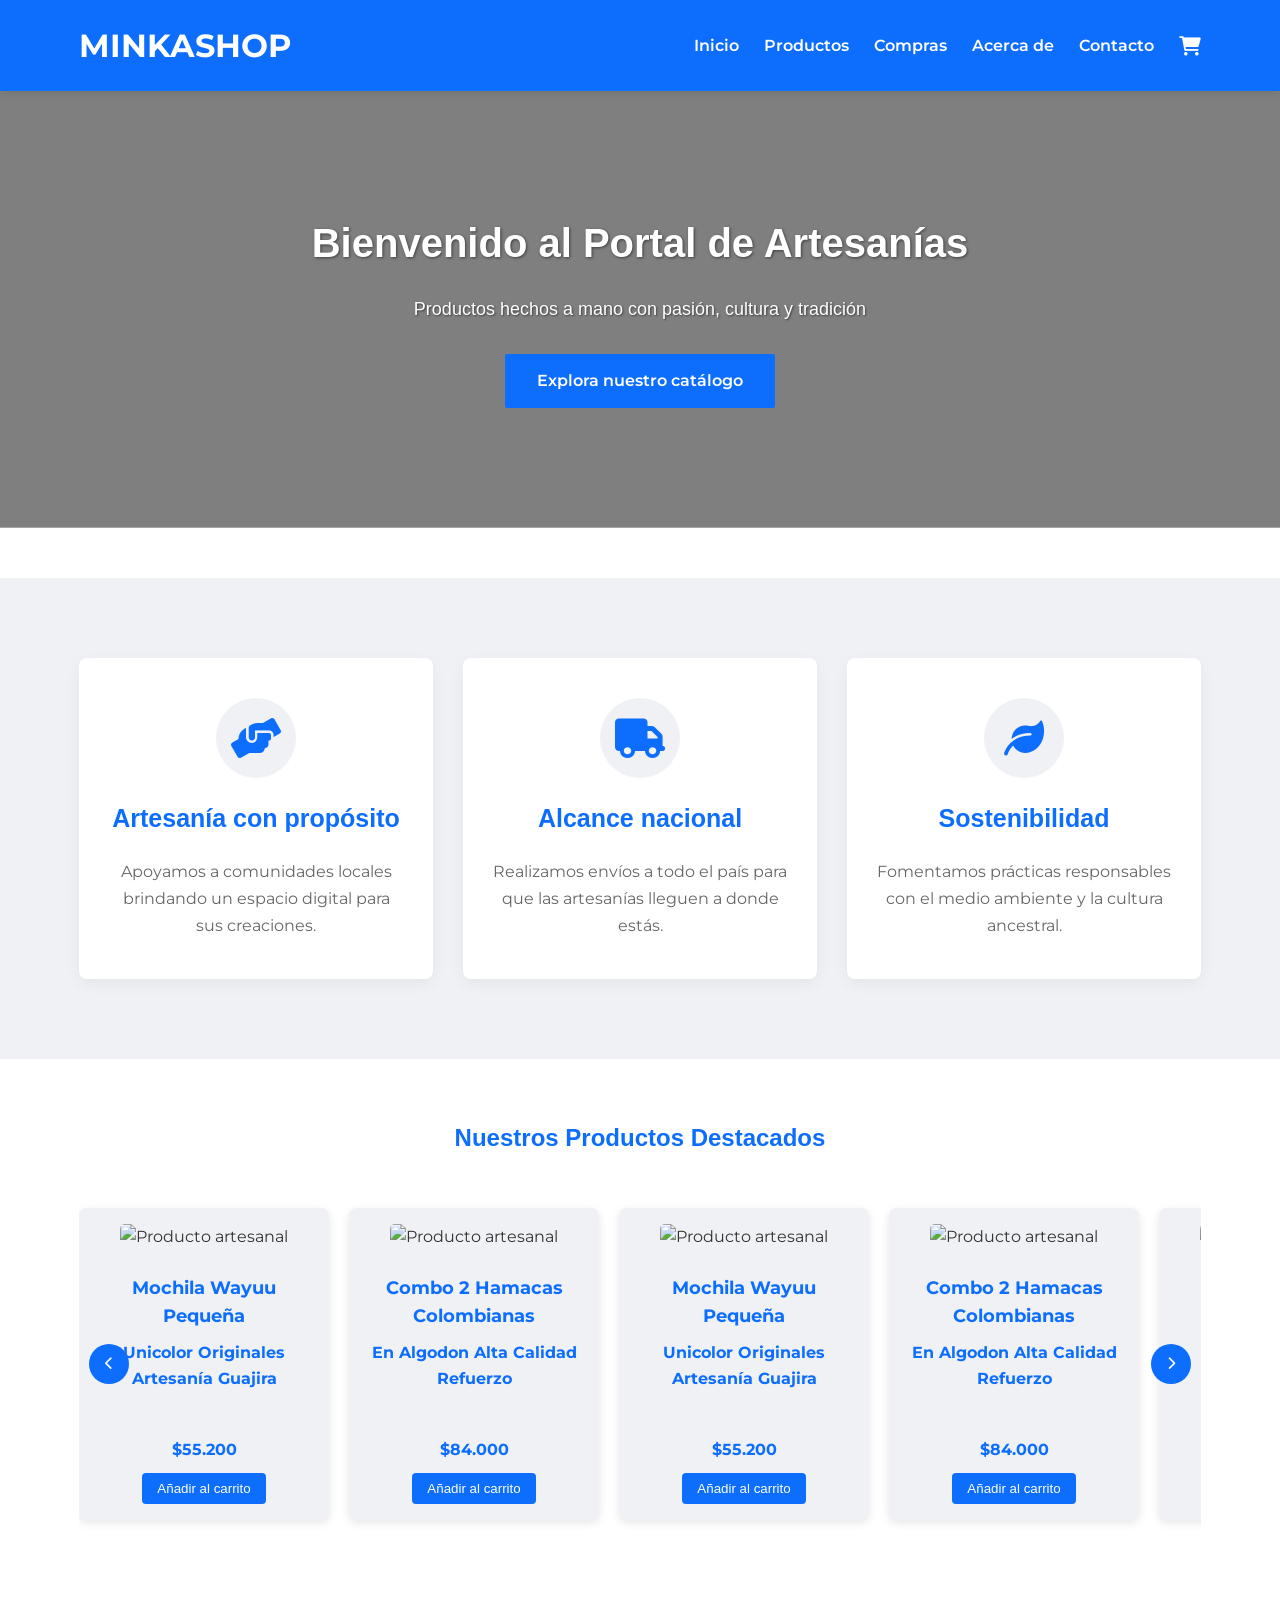
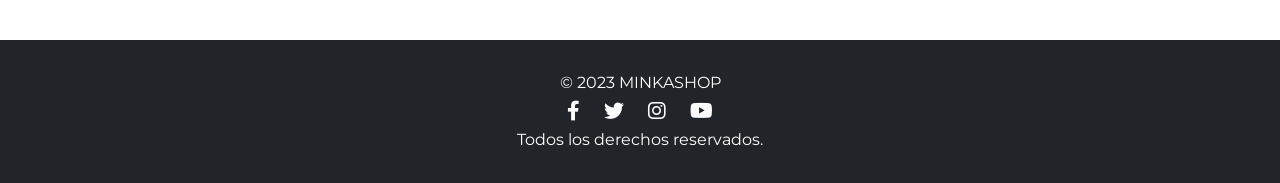
==== index.html @ 0a0830dc "Actualización" ====
<!DOCTYPE html>
<html lang="es">
<head>
    <meta charset="UTF-8">
    <meta name="viewport" content="width=device-width, initial-scale=1.0">
    <title>MINKASHOP - Portal de Artesanías</title>
    <link rel="stylesheet" href=".\assets\css\styles.css">
    <link href="https://fonts.googleapis.com/css2?family=Montserrat:wght@400;600&family=Playfair+Display:wght@700&display=swap" rel="stylesheet">
    <link rel="stylesheet" href="https://cdnjs.cloudflare.com/ajax/libs/font-awesome/6.0.0-beta3/css/all.min.css">
  </head>
<body>
    <header>
        <div class="container">
            <div class="header-content">
                <h1 class="logo">MINKASHOP</h1>
                <button class="menu-toggle" aria-label="Abrir menú">
                  <i class="fas fa-bars"></i>
              </button>
                <nav>
                    <ul>
                        <li><a href="#">Inicio</a></li>
                        <li><a href="#">Productos</a></li>
                        <li><a href="#">Compras</a></li>
                        <li><a href="#">Acerca de</a></li>
                        <li><a href="#">Contacto</a></li>
                        <li class="cart-icon"><a href="#"><i class="fas fa-shopping-cart"></i></a></li>
                    </ul>
                </nav>
            </div>
        </div>
    </header>

    <main>
        <section class="hero">
            <div class="container">
                <h2>Bienvenido al Portal de Artesanías</h2>
                <p>Productos hechos a mano con pasión, cultura y tradición</p>
                <a href="#" class="btn">Explora nuestro catálogo</a>
            </div>
        </section>

        <section class="features">
            <div class="container">
                <div class="feature-card">
                    <div class="feature-icon">
                        <i class="fas fa-hands-helping"></i>
                    </div>
                    <h3>Artesanía con propósito</h3>
                    <p>Apoyamos a comunidades locales brindando un espacio digital para sus creaciones.</p>
                </div>
                <div class="feature-card">
                    <div class="feature-icon">
                        <i class="fas fa-truck"></i>
                    </div>
                    <h3>Alcance nacional</h3>
                    <p>Realizamos envíos a todo el país para que las artesanías lleguen a donde estás.</p>
                </div>
                <div class="feature-card">
                    <div class="feature-icon">
                        <i class="fas fa-leaf"></i>
                    </div>
                    <h3>Sostenibilidad</h3>
                    <p>Fomentamos prácticas responsables con el medio ambiente y la cultura ancestral.</p>
                </div>
            </div>
          </section>
            <section class="product-carousel">
              <div class="container">
                  <h2>Nuestros Productos Destacados</h2>
                  <div class="carousel-container">
                      <button class="carousel-btn prev-btn"><i class="fas fa-chevron-left"></i></button>
                      
                      <div class="carousel-track">
                          <!-- Productos se generarán dinámicamente -->
                          <div class="carousel-slide">
                              <img src="https://http2.mlstatic.com/D_NQ_NP_767304-MCO82728520730_032025-O.webp" alt="Producto artesanal">
                              <h3>Mochila Wayuu Pequeña</h3>
                              <p class="price">Unicolor Originales Artesanía Guajira</p>
                              <br>
                              <p class="price">$55.200</p>
                              <button class="add-to-cart">Añadir al carrito</button>
                          </div>

                          <div class="carousel-slide">
                            <img src="https://http2.mlstatic.com/D_NQ_NP_941012-MCO46317773319_062021-O.webp" alt="Producto artesanal">
                            <h3>Combo 2 Hamacas Colombianas</h3>
                            <p class="price">En Algodon Alta Calidad Refuerzo</p>
                            <br>
                            <p class="price">$84.000</p>
                            <button class="add-to-cart">Añadir al carrito</button>
                        </div>

                        <div class="carousel-slide">
                          <img src="https://http2.mlstatic.com/D_NQ_NP_767304-MCO82728520730_032025-O.webp" alt="Producto artesanal">
                          <h3>Mochila Wayuu Pequeña</h3>
                          <p class="price">Unicolor Originales Artesanía Guajira</p>
                          <br>
                          <p class="price">$55.200</p>
                          <button class="add-to-cart">Añadir al carrito</button>
                      </div>

                      <div class="carousel-slide">
                        <img src="https://http2.mlstatic.com/D_NQ_NP_941012-MCO46317773319_062021-O.webp" alt="Producto artesanal">
                        <h3>Combo 2 Hamacas Colombianas</h3>
                        <p class="price">En Algodon Alta Calidad Refuerzo</p>
                        <br>
                        <p class="price">$84.000</p>
                        <button class="add-to-cart">Añadir al carrito</button>
                    </div>

                    <div class="carousel-slide">
                      <img src="https://http2.mlstatic.com/D_NQ_NP_767304-MCO82728520730_032025-O.webp" alt="Producto artesanal">
                      <h3>Mochila Wayuu Pequeña</h3>
                      <p class="price">Unicolor Originales Artesanía Guajira</p>
                      <br>
                      <p class="price">$55.200</p>
                      <button class="add-to-cart">Añadir al carrito</button>
                  </div>

                  <div class="carousel-slide">
                    <img src="https://http2.mlstatic.com/D_NQ_NP_941012-MCO46317773319_062021-O.webp" alt="Producto artesanal">
                    <h3>Combo 2 Hamacas Colombianas</h3>
                    <p class="price">En Algodon Alta Calidad Refuerzo</p>
                    <br>
                    <p class="price">$84.000</p>
                    <button class="add-to-cart">Añadir al carrito</button>
                </div>
                          <!-- Más slides... -->
                      </div>
                      
                      <button class="carousel-btn next-btn"><i class="fas fa-chevron-right"></i></button>
                  </div>
              </div>
          </section>
        
    </main>

    <footer>
        <div class="container">
            <p>&copy; 2023 MINKASHOP 
              <br>
              <div class="social-icons">
                <a href="https://facebook.com" target="_blank"><i class="fab fa-facebook-f"></i></a>
                <a href="https://twitter.com" target="_blank"><i class="fab fa-twitter"></i></a>
                <a href="https://instagram.com" target="_blank"><i class="fab fa-instagram"></i></a>
                <a href="https://youtube.com" target="_blank"><i class="fab fa-youtube"></i></a>
            </div>
              Todos los derechos reservados.</p>
           
        </div>
    </footer>

    <script src=".\assets\js\main.js"></script>
</body>
</html>
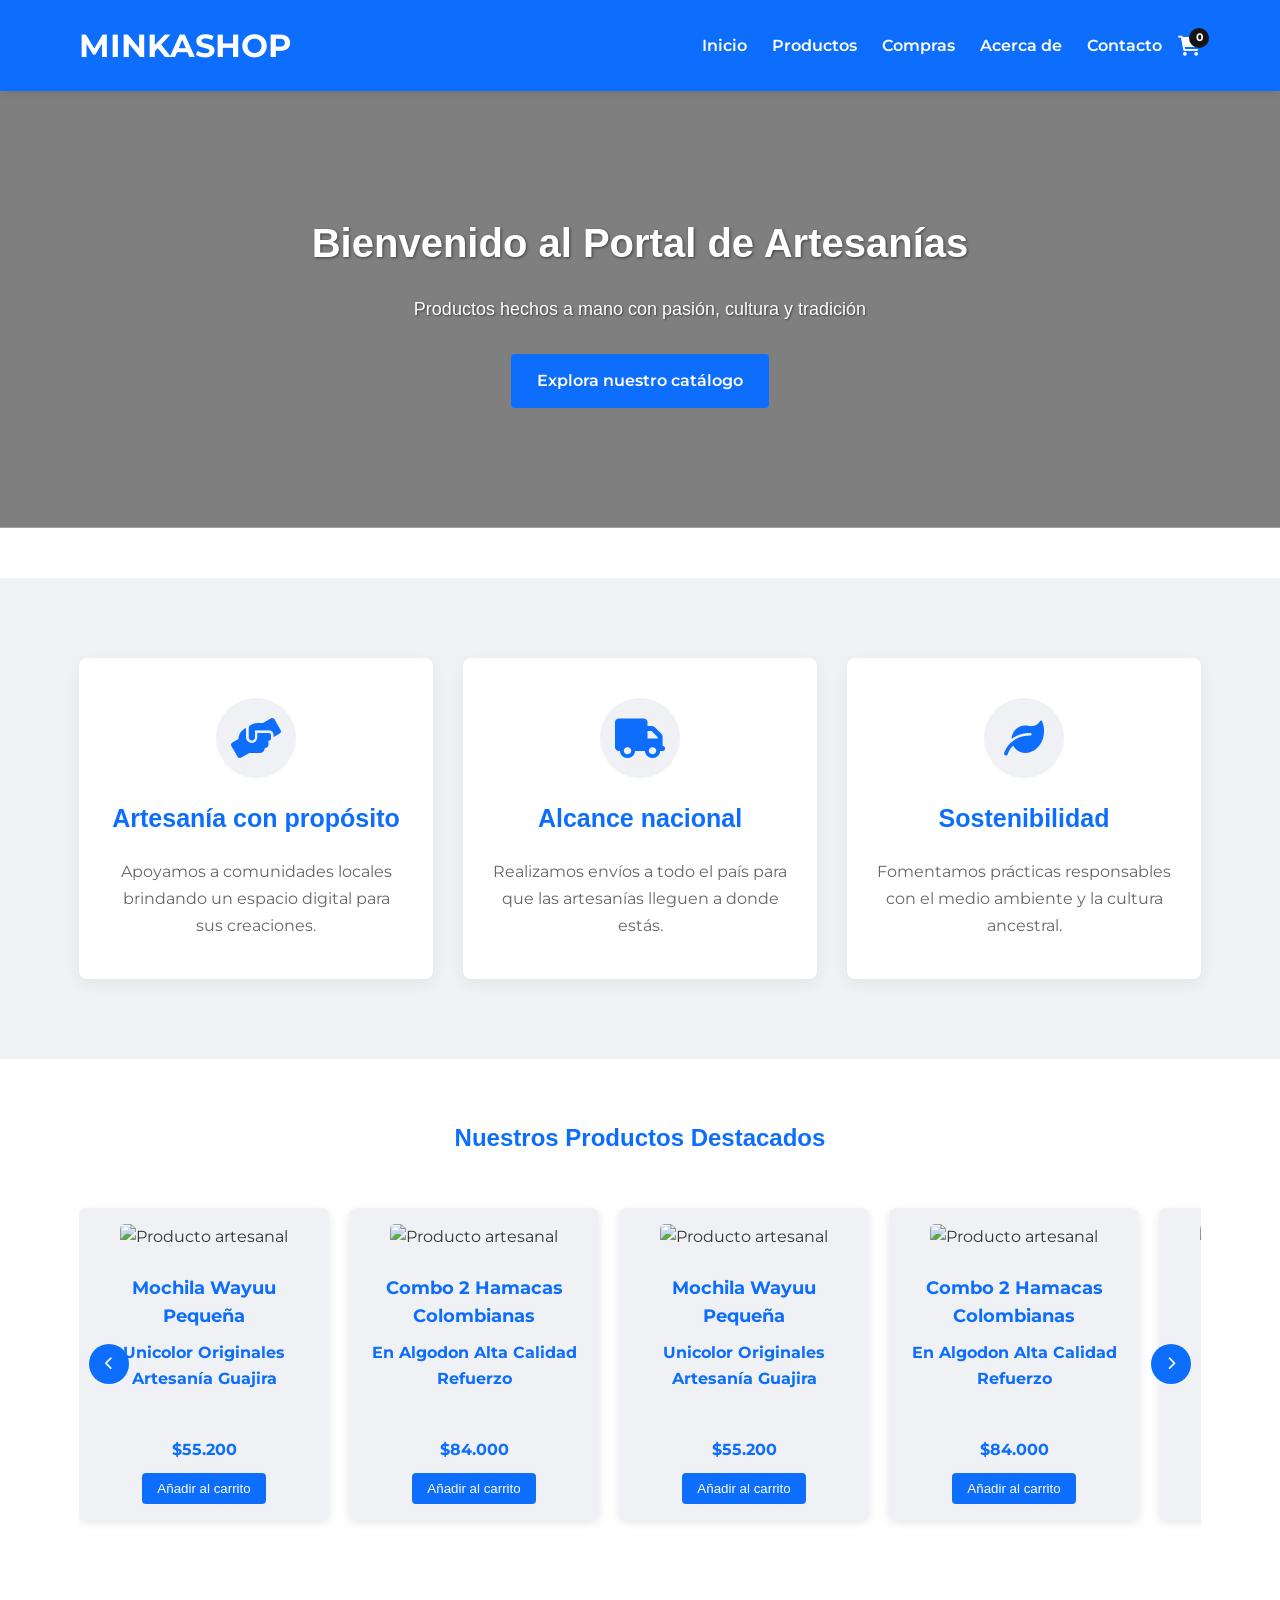
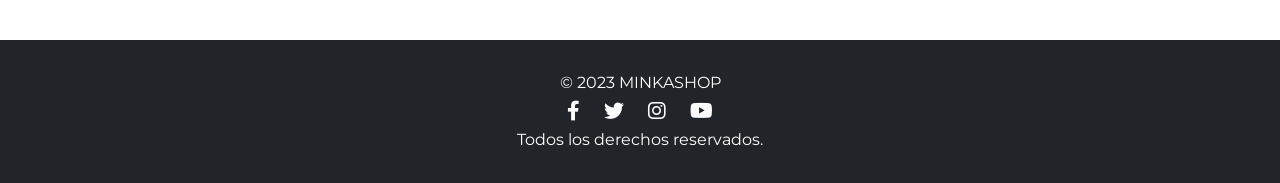
==== commit d386ac07: "Actualizacion 0.7 By jose Landero" ====
--- a/index.html
+++ b/index.html
@@ -19,11 +19,61 @@
                 <nav>
                     <ul>
                         <li><a href="#">Inicio</a></li>
-                        <li><a href="#">Productos</a></li>
+                        <li><a href="productos.html">Productos</a></li>
                         <li><a href="#">Compras</a></li>
-                        <li><a href="#">Acerca de</a></li>
-                        <li><a href="#">Contacto</a></li>
-                        <li class="cart-icon"><a href="#"><i class="fas fa-shopping-cart"></i></a></li>
+                        <li><a href="acercade.html">Acerca de</a></li>
+                        <li><a href="contacto.html">Contacto</a></li>
+                        
+                        <!-- En el header -->
+<li class="nav-cart">
+    <a href="#" class="cart-trigger" aria-label="Carrito de compras">
+        <i class="fas fa-shopping-cart cart-icon"></i>
+        <span class="cart-badge">0</span>
+    </a>
+</li>
+
+<!-- Modal del carrito -->
+<div class="cart-overlay" id="cartOverlay">
+    <div class="cart-drawer">
+        <div class="cart-header">
+            <h3 class="cart-title">Tu Carrito</h3>
+            <button class="cart-close" aria-label="Cerrar carrito">
+                <i class="fas fa-times"></i>
+            </button>
+        </div>
+        
+        <div class="cart-body">
+            <div class="empty-cart-message">
+                <i class="fas fa-shopping-basket"></i>
+                <p>Tu carrito está vacío</p>
+            </div>
+            
+            <div class="cart-items-container">
+                <!-- Items del carrito aparecerán aquí -->
+            </div>
+        </div>
+        
+        <div class="cart-footer">
+            <div class="cart-summary">
+                <div class="cart-subtotal">
+                    <span>Subtotal:</span>
+                    <span class="subtotal-amount">$0.00</span>
+                </div>
+                <div class="cart-total">
+                    <span>Total:</span>
+                    <span class="total-amount">$0.00</span>
+                </div>
+                <p class="cart-taxes">* Impuestos y envío calculados al finalizar</p>
+            </div>
+            
+            <div class="cart-actions">
+                <button class="btn btn-secondary continue-shopping">Seguir Comprando</button>
+                <button class="btn btn-primary checkout-btn" disabled>Finalizar Compra</button>
+            </div>
+        </div>
+    </div>
+</div>
+                        
                     </ul>
                 </nav>
             </div>
